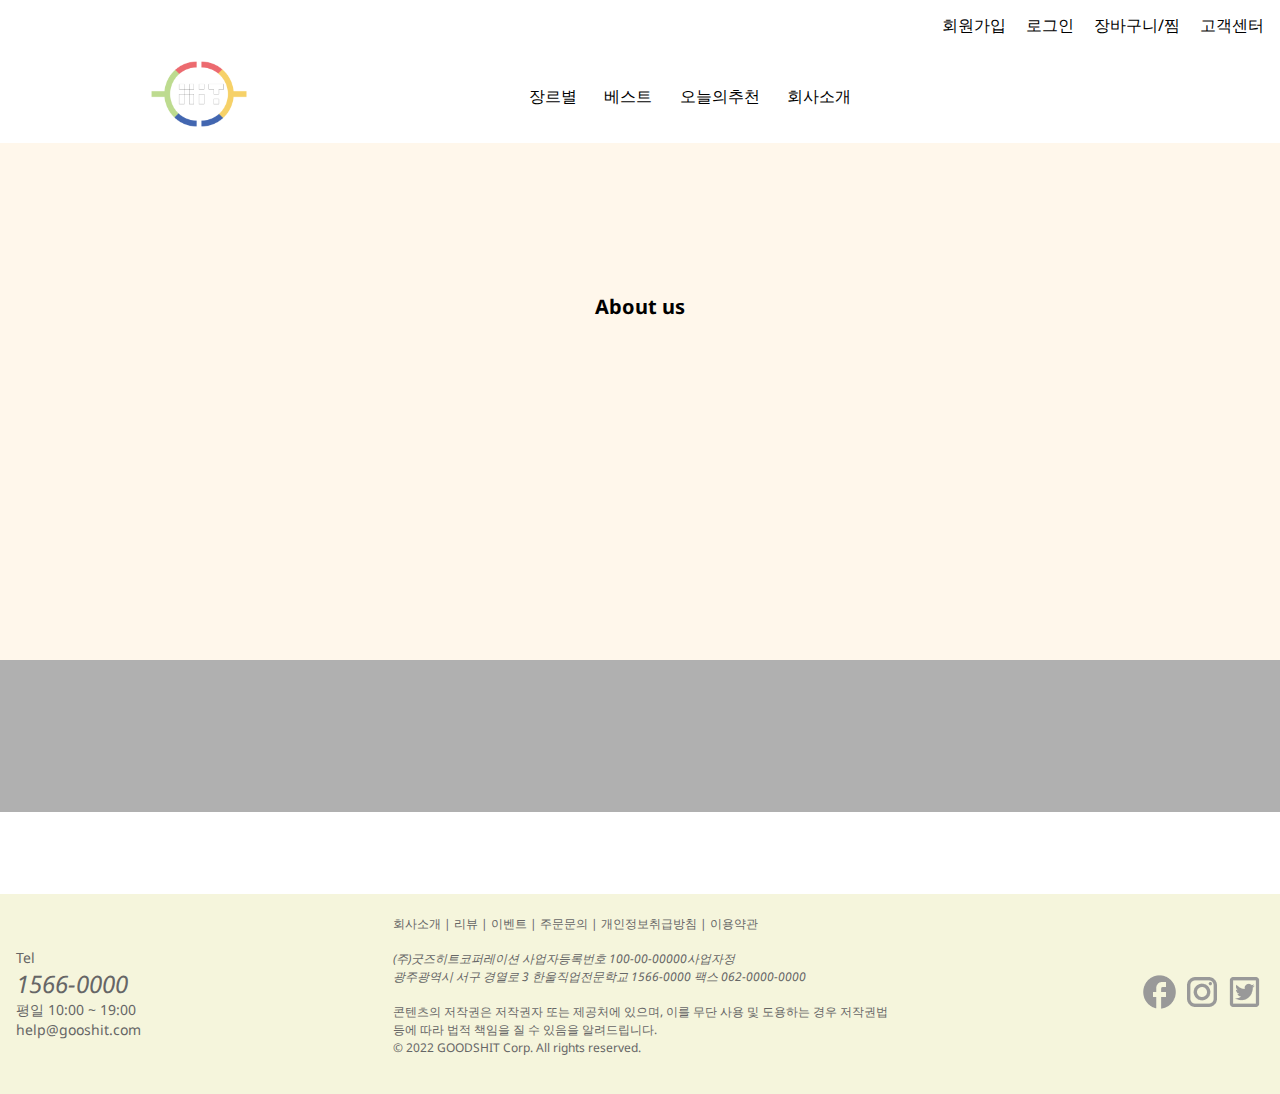
==== about/index.html @ e09c6592 "animate add, genre -ing" ====
<!DOCTYPE html>
<html lang="ko">
<head>
    <meta charset="UTF-8">
    <meta http-equiv="X-UA-Compatible" content="IE=edge">
    <meta name="viewport" content="width=device-width, initial-scale=1.0">
    <title>GoodsHit</title>

    <script src="https://code.jquery.com/jquery-3.6.0.min.js"></script>
    <script src="https://kit.fontawesome.com/a7ee6d9553.js" crossorigin="anonymous"></script>
    <link rel="preconnect" href="https://fonts.googleapis.com">
    <link rel="preconnect" href="https://fonts.gstatic.com" crossorigin>

    <link rel="preconnect" href="https://fonts.googleapis.com">
    <link rel="preconnect" href="https://fonts.gstatic.com" crossorigin>
    <link href="https://fonts.googleapis.com/css2?family=Nanum+Brush+Script&family=Nanum+Gothic&family=Noto+Sans&family=Noto+Sans+KR&display=swap" rel="stylesheet">

    <link href="https://cdnjs.cloudflare.com/ajax/libs/meyer-reset/2.0/reset.min.css" rel="stylesheet">

    <script src="../script/main.js"></script>
    <link rel="stylesheet" href="../css/style.css">
</head>
<body>
    <header>
        <div class="wrap">
            <div>

                <ul id="header_top">
                    <li><a href="#">회원가입</a></li>
                    <li><a href="#">로그인</a></li>
                    <li><a href="#">장바구니/찜</a></li>
                    <li><a href="#">고객센터</a></li>
                </ul>

            </div>
            <div id="header_main">

                <div>
                    <a href="../index.html"><img id="header_logo" src="../images/logo.png" alt="로고이미지"></a>
                </div>

                <div>
                    <ul id="gnb">
                        <li><a href="../genre/index.html">장르별</a></li>
                        <li><a href="#">베스트</a></li>
                        <li><a href="#">오늘의추천</a></li>
                        <li><a href="#">회사소개</a></li>
                    </ul>
                </div>

                <div>
                    <i search class="fa-solid fa-magnifying-glass search"></i>
                </div>


            </div>
        </div>
    </header>
    <article>
        <section id="about">
            <div class="wrap">
                <h3>About us</h3>

                <span class="text1 sa sa-up">굿즈의 생태계는 다양하다.<br>
                    영화, 연예인, 드라마, 웹툰, 브랜드 등 장르를 불문하고 <br>
                    각 업계에서는 굿즈를 앞장 세워 제작하고 있다.<br>
                    과거 굿즈는 애니메이션이나 아이돌 중심으로 성장해왔다.<br><br>
                </span>

                <span class="text2 sa sa-left">이제 굿즈는 세상의 중심이다.<br></span>

                <div  class="about_img1 sa sa-left"><img src="../images/goodshit.png" alt="about 이미지"></div>
                <p class="sa sa-left">여러분께 문화를 선물해 드립니다.</p>
                
                <div class="about_img2 sa sa-left" ><img src="../images/goodshit_2.png" alt="about 이미지"></div>

            </div>

        </section>
        <section id="about_2">
            <div class="wrap">
                <div>
                    <span class="sa sa-right">TV에서만 보던 나만<br>
                        가지고 있는 굿즈를 판매해보자</span>
                    <img class="sa sa-left" src="../images/about_img (2).png" alt="about 2번째 section">
                </div>
                <div>
                    <img class="sa sa-right" src="../images/about_img (1).png" alt="about 2번째 section">
                    <span class="sa sa-left">개인 각자의 취향이 들어간<br>
                        수제작 굿즈<br></span>
                </div>
            </div>

        </section>
        <section id="about_3">
            <div class="wrap">
                <div>
                    <a href="#"><img class="sa sa-up" src="../images/about3_img.png" alt="about3_img"></a>
                </div>
            </div>

        </section>
    </article>


    <footer>
        <div class="wrap">

            <div class="footer_l">
                <p>Tel</p>
                <address>1566-0000</address>
                <span>평일 10:00 ~ 19:00<br>
                    help@gooshit.com</span>
            </div>


            <div class="footer_m">
                <span class="bottom_menu"><a href="#">회사소개</a> | <a href="#">리뷰</a>  | <a href="#">이벤트</a>  | <a href="#">주문문의</a>  | <a href="#">개인정보취급방침</a> | <a href="#">이용약관</a><br><br></span>

                <address>(주)굿즈히트코퍼레이션 사업자등록번호 100-00-00000사업자정<br>
                    광주광역시 서구 경열로 3 한울직업전문학교 1566-0000 팩스 062-0000-0000<br><br>
                </address>

                <span class="copy">
                    콘텐츠의 저작권은 저작권자 또는 제공처에 있으며, 이를 무단 사용 및 도용하는 경우 저작권법 <br>등에 따라 법적 책임을 질 수 있음을 알려드립니다.<br>
                    © 2022 GOODSHIT Corp. All rights reserved.<br><br>
                </span>
            </div>


            <div class="footer_r">
                <a href="#"><img src="../images/Facebook.png" alt="SNS 페이스북 아이콘"></a>
                <a href="#"><img src="../images/Instagram.png" alt="SNS 인스타 아이콘"></a>
                <a href="#"><img src="../images/Twitter.png" alt="SNS 트위터 아이콘"></a>
            </div>
        </div>
    </footer>
</body>
</html>
---- css/style.css ----
*{
    padding: 0;
    margin: 0;
    font-family: "Noto Sans","맑은 고딕",sans-serif;
}
body{
    font-family: "Noto Sans";
}

ul li{
    list-style: none;
}

a:visited,a:link{
    text-decoration: none;
    color: inherit;
}
/* 스크롤애니메이션 */
.sa {
    opacity: 0;
    transition: all 1.5s ease;
    transition-duration: 1.5s;
  }

  /* 아래에서 위로 페이드 인 */
  .sa-up {
    transform: translate(0, 100px);
  }
  /* 위에서 아래로 페이드 인 */
  .sa-down {
    transform: translate(0, -100px);
  }
  /* 왼쪽에서 오른쪽으로 페이드 인 */
  .sa-right {
    transform: translate(-100px, 0);
  }
  /* 오른쪽에서 왼쪽으로 페이드 인 */
  .sa-left {
    transform: translate(100px, 0);
  }
  /* 왼쪽으로 회전하면서 페이드 인 */
  .sa-rotateL {
    transform: rotate(180deg);
  }
  /* 오른쪽으로 회전하면서 페이드 인 */
  .sa-rotateR {
    transform: rotate(-180deg);
  }
  /* 작아진 상태에서 커지면서 페이드 인 */
  .sa-scaleUp {
    transform: scale(.5);
  }
  /* 커진 상태에서 작아지면서 페이드 인 */
  .sa-scaleDown {
    transform: scale(1.5);
  }

  .sa.show {
    opacity: 1;
    transform: none;
  }


.wrap{
    width: 1248px;
    margin: 0 auto;
}
#header_top{
    height: 50px;
    display: flex;
    align-items: center;
    justify-content: flex-end;
}
#header_top>li{
    padding-left: 20px;
}
#header_top>li:hover{
    text-decoration: underline;
}

#header_logo{
    width: 100px;
}

#header_main{
    display: flex;
    align-items: center;
    justify-content: space-around;
}
#gnb{
    display: flex;
    width: 350px;
    justify-content: space-around;
}
#gnb>li:hover>a{
    background-color: gray;
    border-radius: 10px;
    color: white;
}

#header_main .search{
    font-size: 1.3rem;
}
article .wrap img{
    transition-duration: 0.4s;
}
article .wrap img:hover{
    transform: scale(1.1);
}
article .wrap .btn{
    transition-duration: 0.4s;
}
article .wrap .btn:hover{
    transform: scale(1.2);
    
}
article .wrap>h3{
    font-size: 20px;
    text-align: center;
    padding-top: 150px;
    padding-bottom: 50px;
    font-weight: bolder;
}
article .wrap .div_wrap{
    display: flex;
    flex-wrap: wrap;
    justify-content: space-between;
    background-color: rgba(247, 212, 218, 0.555);
}
article .wrap .btn{
    margin-top: 20px;
    margin-bottom: 50px;

}
article .wrap .btn>a{
    text-align: center;
    display: block;
    margin: 0 auto;
    width: 200px;
    font-size: 16px;
    height: 40px;
    line-height: 40px;
    border: 1px solid #333;
    border-radius: 20px;
}


footer{
    background-color: beige;
    height: 200px;
}

footer>.wrap{
    color: #666;
    height: 100%;
    align-items: center;
    display: flex;
    justify-content: space-between;
    font-size: 12px
}
footer>.wrap>.footer_l{
    display: flex;
    flex-direction: column;
}
footer>.wrap>.footer_l>p{
    font-size: 14px;
}
footer>.wrap>.footer_l>address{
    font-size: 24px;
}
footer>.wrap>.footer_l>span{
    font-size: 14px;
}

/* about 시작 */
#about{
    background: url(../images/about_bg.png);
    background-color: rgba(255, 239, 213, 0.479);
}
#about .text2, #about p, #about_2 span, #about_3{
    font-family: "Nanum Brush Script";
}
article>#about>.wrap>.text1{
    font-size: 16px;
    text-align: left;
}
article>#about>.wrap>.text2{
    font-size: 32px;
}
article>#about>.wrap>.about_img1{
    text-align: right;
}

article>#about>.wrap>p{
    text-align: center;
    font-size: 40px;
    padding: 20px 0;
}
article>#about>.wrap>.about_img2{
    text-align: center;
}
article>#about>.wrap img{
    transform: scale(1);
}
#about_2{
    background: url(../images/about2_bg.png);
    background-color: rgba(0, 0, 0, 0.308);
}
#about_2>.wrap>div{
    display: flex;
    justify-content: space-around;
    align-items: center;
}
#about_2>.wrap>div span{
    text-align: center;
    font-size: 30px;
}
#about_3{
    padding: 30px 0;
}
#about_3>.wrap>div{
    text-align: center;
}
#about_3 img{
    width: 70%;
}
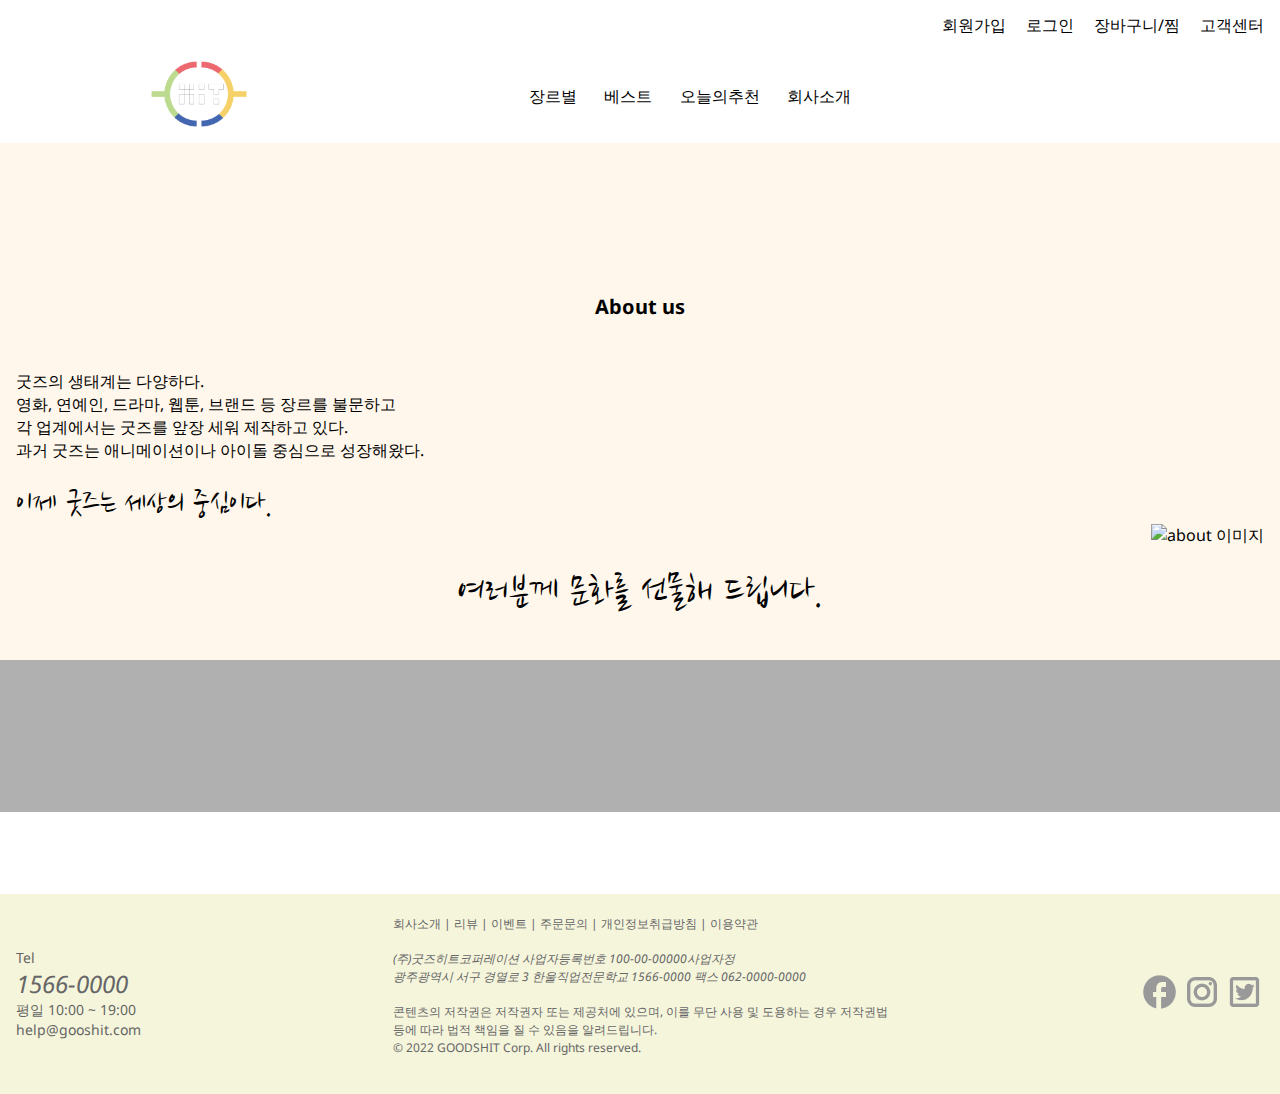
==== commit 3d9e1ddd: "genre add" ====
--- a/about/index.html
+++ b/about/index.html
@@ -44,7 +44,7 @@
                         <li><a href="../genre/index.html">장르별</a></li>
                         <li><a href="#">베스트</a></li>
                         <li><a href="#">오늘의추천</a></li>
-                        <li><a href="#">회사소개</a></li>
+                        <li><a href="index.html">회사소개</a></li>
                     </ul>
                 </div>
 
--- a/css/style.css
+++ b/css/style.css
@@ -223,4 +223,31 @@
 }
 #about_3 img{
     width: 70%;
+}
+
+/* 장르별메뉴 */
+#side{
+    position: fixed;
+    left: 0;
+    top: 140px;
+    padding-top: 20px;
+    border: 1px solid black;
+}
+#item_wrap .item_row{
+    display: flex;
+    justify-content: space-around;
+    margin-bottom: 40px;
+}
+#item_wrap .item_row h4{
+    margin-top: 10px;
+}
+
+.side_wrap{
+    margin-left: 20px;
+}
+.side_wrap>.fa-plus{
+    display: none;
+}
+.side_wrap>.submenu{
+    padding: 10px 0 10px 10px;
 }